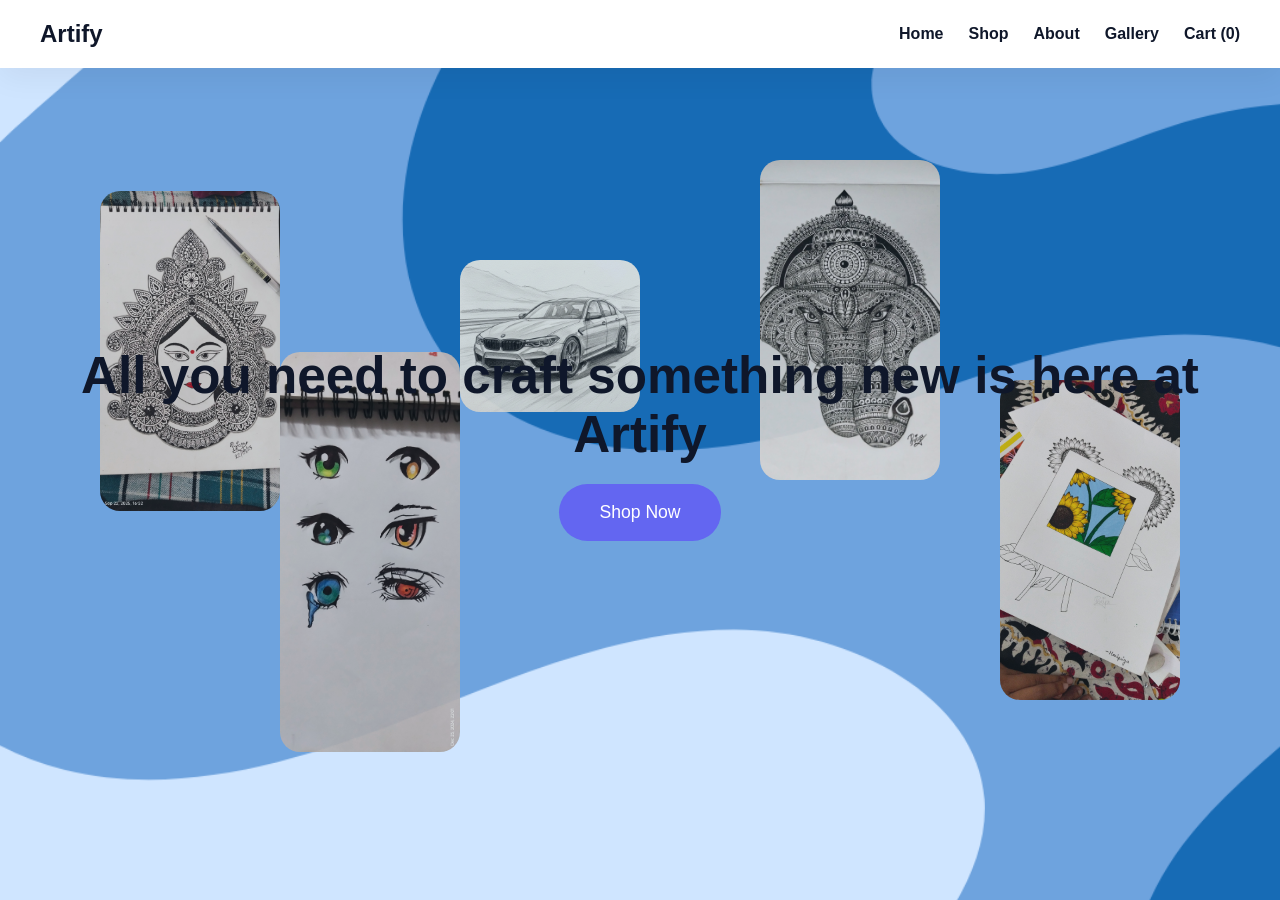
==== index.html @ 97816ebe "Update index.html" ====
<!DOCTYPE html>
<html lang="en">
<head>
  <meta charset="UTF-8" />
  <meta name="viewport" content="width=device-width, initial-scale=1.0" />
  <title>Artify – Online Art & Craft Store</title>
  <style>
    :root{
      --primary:#6366f1;
      --secondary:#22c55e;
      --dark:#0f172a;
      --light:#f8fafc;
    }
    /* <!-- make by hp --> */
    *{box-sizing:border-box;margin:0;padding:0;font-family:Arial,Helvetica,sans-serif}
   body{
  color: var(--dark);
  background-image: url("img/Blue\ Abstract\ Wave\ Phone\ Wallpaper.png");
  background-size: cover;
  background-position: center;
  background-repeat: no-repeat;
  background-attachment: fixed;
}


    @keyframes bgMove{0%{background-position:0% 50%}50%{background-position:100% 50%}100%{background-position:0% 50%}}

    header{display:flex;justify-content:space-between;align-items:center;padding:20px 40px;background:white;position:sticky;top:0;z-index:10;box-shadow:0 10px 30px rgba(0,0,0,.05)}
    nav{display:flex;gap:25px}
    nav a{font-weight:bold;cursor:pointer;text-decoration:none;color:var(--dark)}
    .menu-btn{display:none;font-size:1.8rem;cursor:pointer}

    @media(max-width:768px){
      nav{position:absolute;top:80px;right:-100%;flex-direction:column;background:white;width:220px;padding:20px;transition:.4s}
      nav.active{right:20px}
      .menu-btn{display:block}
    }

    section{display:none;padding:60px 40px;animation:fade .6s}
    section.active{display:block}
    @keyframes fade{from{opacity:0;transform:translateY(20px)}to{opacity:1}}

    .hero{height:70vh;display:flex;flex-direction:column;justify-content:center;align-items:center;text-align:center;position:relative;overflow:hidden}
    .hero h1{font-size:3.2rem;margin-bottom:20px;z-index:2}
    .slide-text{animation:slideIn 1s ease}
    @keyframes slideIn{from{opacity:0;transform:translateX(-80px)}to{opacity:1}}

    .hero-images img{position:absolute;width:180px;border-radius:20px;opacity:.9}
    .float{animation:float 6s ease-in-out infinite}
    .img1{top:10%;left:5%}
    .img4{top:5%;right:25%;animation-delay:1s}
    .img2{top:40%;right:5%;animation-delay:1s}
    .img3{bottom:1%;left:20%;animation-delay:2s}
    .img5{bottom:55%;left:35%;animation-delay:2s}
    @keyframes float{0%,100%{transform:translateY(0)}50%{transform:translateY(-30px)}}

    .btn{padding:18px 40px;font-size:1.1rem;border:none;border-radius:50px;background:var(--primary);color:white;cursor:pointer;transition:.3s;z-index:2}
    .btn:hover{transform:scale(1.1);background:var(--secondary)}

    .category-bar{display:flex;gap:15px;flex-wrap:wrap;margin-bottom:30px}
    .category-btn{padding:10px 20px;border-radius:30px;border:2px solid var(--primary);background:white;cursor:pointer;font-weight:bold}
    .category-btn.active,.category-btn:hover{background:var(--primary);color:white}

    .grid{display:grid;grid-template-columns:repeat(auto-fit,minmax(230px,1fr));gap:30px;justify-content:start}
    
    /* Prevent single searched item from stretching */
    .card{max-width:260px}
    .card{background:white;border-radius:20px;padding:20px;box-shadow:0 10px 30px rgba(0,0,0,.1);cursor:pointer}
    .card img{width:100%;border-radius:15px}

    /* Gallery floating animation */
    .gallery-grid .card{animation:galleryFloat 6s ease-in-out infinite}
    .gallery-grid .card:nth-child(2){animation-delay:1s}
    .gallery-grid .card:nth-child(3){animation-delay:2s}
    .gallery-grid .card:nth-child(4){animation-delay:3s}

    @keyframes galleryFloat{0%,100%{transform:translateY(0)}50%{transform:translateY(-25px)}}

    .modal{position:fixed;inset:0;background:rgba(0,0,0,.6);display:none;justify-content:center;align-items:center}
    .modal-content{background:white;padding:40px;border-radius:25px;width:90%;max-width:500px;text-align:center}
    .success-icon{font-size:4rem;color:var(--secondary);margin-bottom:20px}
    .cart-item{display:flex;justify-content:space-between;margin:10px 0}

    /* About section layout */
    .about-wrap{display:grid;grid-template-columns:1fr 1fr;gap:40px;align-items:center}
    .about-text p{max-width:800px;font-size:1.1rem;line-height:1.7}

    .about-images{position:relative;height:350px}
    .about-images img{width:220px;border-radius:20px;position:absolute;box-shadow:0 15px 40px rgba(0,0,0,.15)}

    .about-float{animation:aboutFloat 6s ease-in-out infinite}

    /* Cart visuals */
    .cart-wrap{display:grid;grid-template-columns:1fr 1fr;gap:40px;align-items:center}
    .cart-visual{position:relative;height:600px}
    .cart-visual img{width:550px;border-radius:20px;position:absolute;box-shadow:0 15px 40px rgba(0,0,0,.15)}
    .cart-float{animation:cartFloat 5s ease-in-out infinite}
    .c1{left:0;top:40px}
    .c2{right:0;top:140px;animation-delay:1.2s}

    @keyframes cartFloat{0%,100%{transform:translateY(0)}50%{transform:translateY(-30px)}}
    .a1{left:0;top:40px}
    .a2{right:0;top:120px;animation-delay:1.5s}

    @keyframes aboutFloat{0%,100%{transform:translateY(0)}50%{transform:translateY(-35px)}}

    @media(max-width:900px){
      .about-wrap{grid-template-columns:1fr}
      .about-images{height:260px}
      .about-images img{position:relative;margin:10px}

      .cart-wrap{grid-template-columns:1fr}
      .cart-visual{height:220px}
    }
      .about-images{height:260px}
      .about-images img{position:relative;margin:10px}
    
  </style>
</head>
<body>
<header>
  <h2>Artify</h2>
  <div class="menu-btn" onclick="toggleMenu()">☰</div>
  <nav id="navMenu">
    <a onclick="showPage('home')">Home</a>
    <a onclick="showPage('shop')">Shop</a>
    <a onclick="showPage('about')">About</a>
    <a onclick="showPage('gallery')">Gallery</a>
    <a onclick="showPage('cart')">Cart (<span id="cartCount">0</span>)</a>
  </nav>
</header>

<section id="home" class="active">
  <div class="hero">
    <h1 id="heroText" class="slide-text"></h1>
    <button class="btn" onclick="showPage('shop')">Shop Now</button>

    <div class="hero-images">
      <img src="Gallery/art2.jpg" class="float img1" />
      <img src="Gallery/art4.jpeg" class="float img2" />
      <img src="Gallery/art1.jpg" class="float img3" />
      <img src="Gallery/art5.jpg" class="float img4" /> 
      <img src="Gallery/art3.jpg" class="float img5" />
    </div>
  </div>
</section>

<section id="shop">
  <h1>Art & Craft Categories</h1><br>
  <input id="searchInput" placeholder="Search art & craft items..." style="width:100%;max-width:400px;padding:12px;border-radius:30px;border:2px solid var(--primary);margin-bottom:20px" oninput="searchProducts()" />
  <div class="category-bar" id="categoryBar"></div>
  <div class="grid" id="productGrid"></div>
</section>

<section id="about">
  <h1>About Artify</h1>
  <div class="about-wrap">
    <div class="about-images">
      <img src="Gallery/art4.jpeg" class="about-float a1" />
      <img src="Gallery/art2.jpg" class="about-float a2" />
    </div>
    <div class="about-text">
  <p>
    <strong>Artify Store</strong> is an online shopping website for art and craft items. It is made for artists, students, and people who enjoy creative work. The website brings many art and craft products together in one place so users can easily find and buy what they need.
    <br><br>
    The main aim of Artify Store is to support creativity by providing good quality products at affordable prices. The website is simple to use, allowing customers to browse items, add them to the cart, and complete the checkout process easily.
    <br><br>
    Artify Store focuses on quality and customer satisfaction. All products are selected carefully to ensure they are useful, durable, and worth the price. The store is helpful for beginners, hobbyists, as well as professional artists.
    <br><br>
    By using technology, Artify Store makes buying art and craft materials easy and convenient. The website also works as a learning project that shows how an online shopping system can be created and used effectively.
  </p>
</div>

</section>

<section id="gallery">
  <h1>Art Gallery</h1>
  <p style="max-width:800px;font-size:1.1rem;line-height:1.7;margin-bottom:30px">
    This gallery is a space to showcase beautiful art and craft works created by me and other talented artists.
    If you would like your artwork to be featured here, please send your artwork image along with your name.
    I would love to showcase your creativity at <strong>Artify</strong>.
  </p>

  <div class="grid gallery-grid" style="margin-bottom:40px">
    <div class="card"><img src="Gallery/art1.jpg"><h3>By : Haripriya Krishanu </h3></div>
    <div class="card"><img src="Gallery/art2.jpg"><h3>By : Haripriya Krishanu </h3></div>
    <div class="card"><img src="Gallery/art3.jpg"><h3>By : Haripriya Krishanu </h3></div>
    <div class="card"><img src="Gallery/art4.jpeg"><h3>By : Haripriya Krishanu </h3></div>
    <div class="card"><img src="Gallery/art5.jpg"><h3>By : Haripriya Krishanu </h3></div>
     <div class="card"><img src="Gallery/gallery1.jpeg"><h3>By : Haripriya Krishanu </h3></div>
    <div class="card"><img src="Gallery/gallery2.jpeg"><h3>By : Haripriya Krishanu </h3></div>
    <div class="card"><img src="Gallery/gallery3.jpeg"><h3>By : Haripriya Krishanu </h3></div>
    <div class="card"><img src="Gallery/gallery4.jpeg"><h3>By : Haripriya Krishanu </h3></div>
    <div class="card"><img src="Gallery/gallery5.jpeg"><h3>By : Haripriya Krishanu </h3></div>
    <div class="card"><img src="Gallery/gallery6.jpeg"><h3>By : Haripriya Krishanu </h3></div>
  
    
  </div>

  <h2>Submit Your Artwork</h2><br>
  <form onsubmit="sendArt(event)" style="max-width:500px">
    <input id="artistName" placeholder="Your Name" style="width:100%;padding:12px;margin-bottom:10px" />
    <input id="artistEmail" placeholder="Your Email" style="width:100%;padding:12px;margin-bottom:10px" />
    <input id="artistArt" placeholder="Artwork Image Link (Google Drive / URL)" style="width:100%;padding:12px;margin-bottom:20px" />
    <button class="btn" type="submit">Send Artwork</button>
  </form>
</section>

<section id="cart">
  <h1>Your Cart</h1>
  <div class="cart-wrap">
    <div class="cart-visual">
      <!-- <img src="img/cart1.jpg" class="cart-float c1" /> -->
      <img src="img/cart2 (2).png" class="cart-float c2" />
      
    </div>
    <div class="cart-content">
      <div id="cartItems"></div><br>
      <button class="btn" onclick="openCheckout()">Buy Now</button>
    </div>
  </div>
</section>

<div class="modal" id="productModal">
  <div class="modal-content">
    <img id="modalImg" />
    <h2 id="modalTitle"></h2>
    <p id="modalPrice"></p><br>
    <button class="btn" onclick="addToCart()">Add To Cart</button>
    <button class="btn" onclick="closeProductModal()">Close</button>
  </div>
</div>

<div class="modal" id="checkoutModal">
  <div class="modal-content">
    <h2>Checkout</h2><br>
    <input id="custName" placeholder="Your Name" style="width:100%;padding:12px;margin-bottom:10px" />
    <input id="custEmail" placeholder="Your Email" style="width:100%;padding:12px;margin-bottom:20px" />
    <button class="btn" onclick="confirmOrder()">Confirm Order</button>
  </div>
</div>

<div class="modal" id="successModal">
  <div class="modal-content">
    <img src="https://images.unsplash.com/photo-1607082349566-1870e6c4d3c5" style="width:180px;margin-bottom:15px;border-radius:20px" />
    <div class="success-icon">✔</div>
    <h2>Thank you for shopping with us!</h2>
    <p>Your order has been received. We will contact you soon.</p><br>
    <button class="btn" onclick="closeSuccess()">Back to Home</button>
  </div>
</div>

<script>
  const heroTexts=["All you need to craft something new is here at Artify","Create. Imagine. Craft. With Artify","Inspiration starts here at Artify"];let heroIndex=0;const heroEl=document.getElementById('heroText');function rotateHero(){heroEl.classList.remove('slide-text');void heroEl.offsetWidth;heroEl.innerText=heroTexts[heroIndex];heroEl.classList.add('slide-text');heroIndex=(heroIndex+1)%heroTexts.length;}setInterval(rotateHero,4000);rotateHero();
const products = [
  {id:1,  name:'Acrylic Paint Set', price:499, cat:'Painting', img:'img/Acrylic Paint Set.jpg'},
  {id:2,  name:'Calligraphy Pens',  price:799, cat:'Calligraphy', img:'img/Calligraphy Pens.webp'},
  {id:3,  name:'Canvas Board',      price:350, cat:'Painting', img:'img/Canvas Board.jpg'},
  {id:4,  name:'Charcoal Set',      price:550, cat:'Drawing', img:'img/Charcoal Set.jpg'},
  {id:5,  name:'Craft Paper Pack',  price:111, cat:'Craft', img:'img/Craft Paper Pack.jpg'},
  {id:6,  name:'DIY Craft Kit',     price:799, cat:'Craft', img:'img/DIY Craft Kit.jpg'},
  {id:7,  name:'Drawing Pad',       price:99,  cat:'Drawing', img:'img/Drawing Pad.jpg'},
  {id:8,  name:'Eraser Kit',        price:250,  cat:'Drawing', img:'img/Eraser Kit.webp'},
  {id:9,  name:'Foam Stickers',     price:70,  cat:'Craft', img:'img/Foam Stickers.jpg'},
  {id:10, name:'Glue Gun',          price:350, cat:'Craft', img:'img/Glue Gun.webp'},
  {id:11, name:'Ink Bottles',       price:250, cat:'Calligraphy', img:'img/Ink Bottles.jpg'},
  {id:12, name:'Scrap Paper',        price:120,  cat:'Calligraphy', img:'img/scrapaper.jpg'},
  {id:13, name:'Crayons Set',     price:300, cat:'Painting', img:'img/crayon.webp'},
  {id:14, name:'Practice Sheets',   price:99,  cat:'Calligraphy', img:'img/Practice Sheets.webp'},
  {id:15, name:'Sketch Pencils',    price:499, cat:'Drawing', img:'img/Sketch Pencils.jpg'},
  {id:16, name:'Watercolor Tubes',  price:899, cat:'Painting', img:'img/watercolors.jpg'}
];



  let cart=[],selected=null;
  const grid=document.getElementById('productGrid');
  const categoryBar=document.getElementById('categoryBar');

  const categories=['All',...new Set(products.map(p=>p.cat))];
  categories.forEach(c=>{
    const btn=document.createElement('button');
    btn.className='category-btn';btn.innerText=c;
    btn.onclick=()=>filterCategory(c,btn);
    categoryBar.appendChild(btn);
  });
  categoryBar.firstChild.classList.add('active');

  function filterCategory(cat,btn){
    document.querySelectorAll('.category-btn').forEach(b=>b.classList.remove('active'));
    btn.classList.add('active');
    document.getElementById('searchInput').value='';
    renderProducts(products.filter(p=>cat==='All'||p.cat===cat));
  }

  function renderProducts(list){
    grid.innerHTML='';
    if(list.length===0){
      grid.innerHTML="<p>No items found.</p>";
      return;
    }
    list.forEach(p=>{
      const c=document.createElement('div');c.className='card';
      c.innerHTML=`<img src="${p.img}"><h3>${p.name}</h3><p>₹ ${p.price} 10%OFF</p>`;
      c.onclick=()=>openProductModal(p);
      grid.appendChild(c);
    });
  }
  renderProducts(products);

  function searchProducts(){
    const q=document.getElementById('searchInput').value.toLowerCase().trim();
    const activeCat=document.querySelector('.category-btn.active')?.innerText;
    let filtered=products;

    if(activeCat && activeCat!=='All'){
      filtered=filtered.filter(p=>p.cat===activeCat);
    }
    if(q!==''){
      filtered=filtered.filter(p=>p.name.toLowerCase().includes(q));
    }
    renderProducts(filtered);
  }

  function showPage(id){document.querySelectorAll('section').forEach(s=>s.classList.remove('active'));document.getElementById(id).classList.add('active');renderCart();closeMenu();}
  function toggleMenu(){navMenu.classList.toggle('active')}function closeMenu(){navMenu.classList.remove('active')}
  function openProductModal(p){selected=p;productModal.style.display='flex';modalImg.src=p.img;modalTitle.innerText=p.name;modalPrice.innerText='₹'+p.price}
  function closeProductModal(){productModal.style.display='none'}
  function addToCart(){cart.push(selected);cartCount.innerText=cart.length;closeProductModal()}
  function renderCart(){cartItems.innerHTML='';let total=0;cart.forEach(i=>{total+=i.price;cartItems.innerHTML+=`<div class='cart-item'><span>${i.name}</span><span>₹${i.price}</span></div>`});if(cart.length>0){cartItems.innerHTML+=`<hr><strong>Total: ₹${total}</strong>`}}
  function openCheckout(){if(cart.length===0){alert('Cart is empty');return}checkoutModal.style.display='flex'}
  function confirmOrder(){if(!custName.value||!custEmail.value){alert('Please fill details');return}checkoutModal.style.display='none';successModal.style.display='flex';cart=[];cartCount.innerText=0;renderCart()}
  function sendArt(e){
    e.preventDefault();
    if(!artistName.value||!artistEmail.value||!artistArt.value){alert('Please fill all details');return}
    const subject=`Artwork Submission - ${artistName.value}`;
    const body=`Name: ${artistName.value}%0AEmail: ${artistEmail.value}%0AArtwork Link: ${artistArt.value}`;
    window.location.href=`mailto:dmgxxj@gmail.com?subject=${subject}&body=${body}`;
    alert('Thank you! Your artwork details have been sent.');
    artistName.value='';artistEmail.value='';artistArt.value='';
  }

  function closeSuccess(){successModal.style.display='none';showPage('home')}
</script>
</body>
</html>
<!-- crazygirl & deadmangaming -->
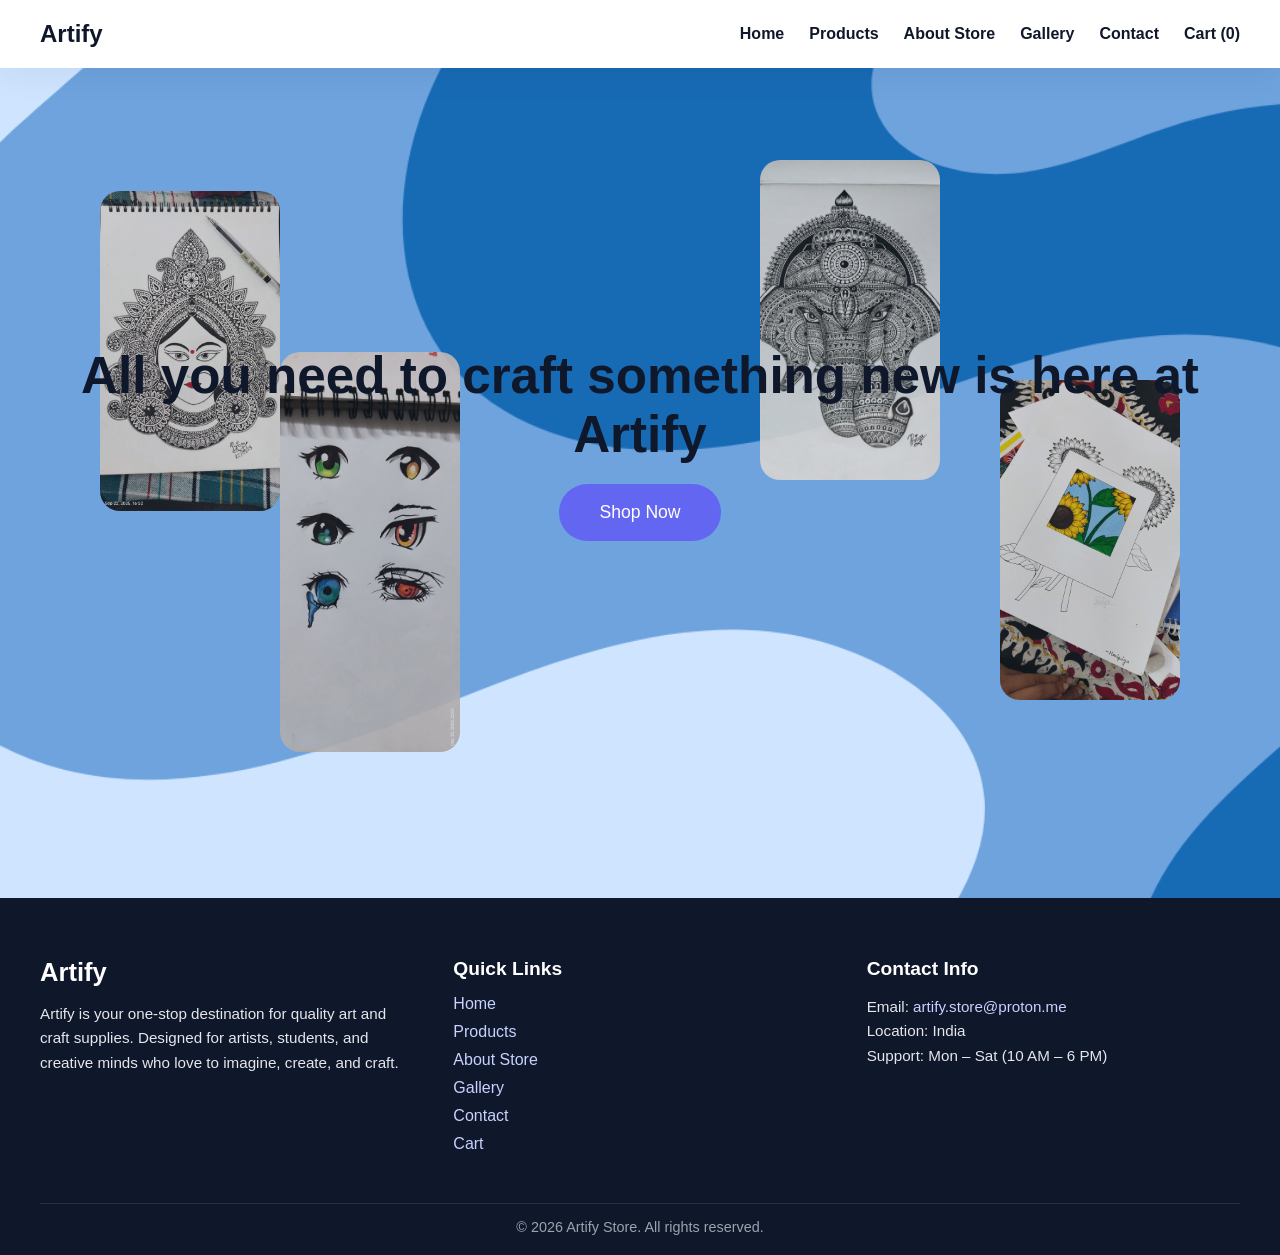
==== commit c4054c69: "Update index.html" ====
--- a/index.html
+++ b/index.html
@@ -3,7 +3,7 @@
 <head>
   <meta charset="UTF-8" />
   <meta name="viewport" content="width=device-width, initial-scale=1.0" />
-  <title>Artify – Online Art & Craft Store</title>
+  <title>Artify</title>
   <style>
     :root{
       --primary:#6366f1;
@@ -114,7 +114,173 @@
     }
       .about-images{height:260px}
       .about-images img{position:relative;margin:10px}
-    
+      
+    .cart-item{
+  display:flex;
+  justify-content:space-between;
+  align-items:center;
+  margin:12px 0;
+}
+
+.cart-left{
+  display:flex;
+  align-items:center;
+  gap:12px;
+}
+
+.cart-img{
+  width:45px;
+  height:45px;
+  object-fit:cover;
+  border-radius:8px;
+  box-shadow:0 5px 15px rgba(0,0,0,.15);
+}
+.footer{
+  background: var(--dark);
+  color: #e5e7eb;
+  padding: 60px 40px 20px;
+  margin-top: 80px;
+}
+
+.footer-container{
+  display: grid;
+  grid-template-columns: repeat(auto-fit, minmax(220px, 1fr));
+  gap: 40px;
+  max-width: 1200px;
+  margin: auto;
+}
+
+.footer h3{
+  font-size: 1.6rem;
+  margin-bottom: 15px;
+  color: #fff;
+}
+
+.footer h4{
+  font-size: 1.2rem;
+  margin-bottom: 15px;
+  color: #fff;
+}
+
+.footer p{
+  font-size: 0.95rem;
+  line-height: 1.6;
+}
+
+.footer ul{
+  list-style: none;
+}
+
+.footer ul li{
+  margin-bottom: 10px;
+}
+
+.footer ul li a{
+  color: #c7d2fe;
+  text-decoration: none;
+  cursor: pointer;
+  transition: .3s;
+}
+
+.footer ul li a:hover{
+  color: var(--secondary);
+}
+
+.footer a{
+  color: #c7d2fe;
+  text-decoration: none;
+}
+
+.footer a:hover{
+  color: var(--secondary);
+}
+
+.footer-bottom{
+  border-top: 1px solid rgba(255,255,255,.1);
+  margin-top: 40px;
+  padding-top: 15px;
+  text-align: center;
+  font-size: 0.9rem;
+  color: #9ca3af;
+}
+
+/* FULL SCREEN SLIDER */
+.full-slider{
+  position: relative;
+  width: 100%;
+  height: 100vh;
+  overflow: hidden;
+}
+
+.full-slide{
+  position: absolute;
+  inset: 0;
+  opacity: 0;
+  transition: opacity 1.2s ease-in-out;
+}
+
+.full-slide.active{
+  opacity: 1;
+  z-index: 1;
+}
+
+.full-slide img{
+  width: 100%;
+  height: 100%;
+  object-fit: cover;
+}
+
+/* Dark overlay */
+.full-slide::after{
+  content:'';
+  position:absolute;
+  inset:0;
+  background:rgba(15,23,42,.55);
+}
+
+/* Text content */
+.full-slide-text{
+  position: absolute;
+  inset: 0;
+  z-index: 2;
+  display: flex;
+  flex-direction: column;
+  justify-content: center;
+  align-items: center;
+  text-align: center;
+  color: white;
+  padding: 20px;
+}
+
+.full-slide-text h1{
+  font-size: 3.5rem;
+  margin-bottom: 15px;
+  animation: slideUp 1s ease;
+}
+
+.full-slide-text p{
+  font-size: 1.3rem;
+  opacity: .95;
+}
+
+/* Animation */
+@keyframes slideUp{
+  from{transform:translateY(40px);opacity:0}
+  to{transform:translateY(0);opacity:1}
+}
+
+/* Mobile */
+@media(max-width:768px){
+  .full-slide-text h1{
+    font-size: 2.2rem;
+  }
+  .full-slider{
+    height: 90vh;
+  }
+}
+
+
+
   </style>
 </head>
 <body>
@@ -123,9 +289,12 @@
   <div class="menu-btn" onclick="toggleMenu()">☰</div>
   <nav id="navMenu">
     <a onclick="showPage('home')">Home</a>
-    <a onclick="showPage('shop')">Shop</a>
-    <a onclick="showPage('about')">About</a>
+    <a onclick="showPage('shop')">Products</a>
+    <a onclick="showPage('about')">About Store</a>
     <a onclick="showPage('gallery')">Gallery</a>
+    <a href="contact.html">Contact</a>
+
+    <!-- <a onclick="showPage('gallery')">Gallery</a> -->
     <a onclick="showPage('cart')">Cart (<span id="cartCount">0</span>)</a>
   </nav>
 </header>
@@ -139,8 +308,8 @@
       <img src="Gallery/art2.jpg" class="float img1" />
       <img src="Gallery/art4.jpeg" class="float img2" />
       <img src="Gallery/art1.jpg" class="float img3" />
-      <img src="Gallery/art5.jpg" class="float img4" /> 
-      <img src="Gallery/art3.jpg" class="float img5" />
+      <img src="Gallery/art5.jpg" class="float img4" />
+      <!-- <img src="Gallery/art3.jpg" class="float img5" /> -->
     </div>
   </div>
 </section>
@@ -160,17 +329,19 @@
       <img src="Gallery/art2.jpg" class="about-float a2" />
     </div>
     <div class="about-text">
-  <p>
-    <strong>Artify Store</strong> is an online shopping website for art and craft items. It is made for artists, students, and people who enjoy creative work. The website brings many art and craft products together in one place so users can easily find and buy what they need.
-    <br><br>
-    The main aim of Artify Store is to support creativity by providing good quality products at affordable prices. The website is simple to use, allowing customers to browse items, add them to the cart, and complete the checkout process easily.
-    <br><br>
-    Artify Store focuses on quality and customer satisfaction. All products are selected carefully to ensure they are useful, durable, and worth the price. The store is helpful for beginners, hobbyists, as well as professional artists.
-    <br><br>
-    By using technology, Artify Store makes buying art and craft materials easy and convenient. The website also works as a learning project that shows how an online shopping system can be created and used effectively.
-  </p>
-</div>
-
+      <p>
+        Hi, I am <strong>Haripriya</strong>, an artist and a creative soul who loves to create new art and craft. 
+        Over the years, while working on different art and craft projects, I realized that finding the <strong>right art materials at the right time</strong> is often very difficult.
+        <br><br>
+        I felt that I was not alone in facing this problem — many artists, students, and craft lovers struggle with the same issue. That’s when the idea of <strong>Artify</strong> was born.
+        Artify is a small e-commerce platform created with the vision of bringing <strong>all art and craft essentials into one place</strong>.
+        <br><br>
+        My background is in <strong>BCA (Information Technology)</strong>, and along with my technical skills, I have always had a deep love for art and craft.
+        <br><br>
+        Thank you for visiting Artify and being a part of this creative journey. 💖
+      </p>
+    </div>
+  </div>
 </section>
 
 <section id="gallery">
@@ -187,13 +358,10 @@
     <div class="card"><img src="Gallery/art3.jpg"><h3>By : Haripriya Krishanu </h3></div>
     <div class="card"><img src="Gallery/art4.jpeg"><h3>By : Haripriya Krishanu </h3></div>
     <div class="card"><img src="Gallery/art5.jpg"><h3>By : Haripriya Krishanu </h3></div>
-     <div class="card"><img src="Gallery/gallery1.jpeg"><h3>By : Haripriya Krishanu </h3></div>
-    <div class="card"><img src="Gallery/gallery2.jpeg"><h3>By : Haripriya Krishanu </h3></div>
-    <div class="card"><img src="Gallery/gallery3.jpeg"><h3>By : Haripriya Krishanu </h3></div>
-    <div class="card"><img src="Gallery/gallery4.jpeg"><h3>By : Haripriya Krishanu </h3></div>
-    <div class="card"><img src="Gallery/gallery5.jpeg"><h3>By : Haripriya Krishanu </h3></div>
-    <div class="card"><img src="Gallery/gallery6.jpeg"><h3>By : Haripriya Krishanu </h3></div>
-  
+    <div class="card"><img src="Gallery/art2.jpg"><h3>By : Haripriya Krishanu </h3></div>
+    <div class="card"><img src="Gallery/art3.jpg"><h3>By : Haripriya Krishanu </h3></div>
+    <div class="card"><img src="Gallery/art4.jpeg"><h3>By : Haripriya Krishanu </h3></div>
+    <div class="card"><img src="Gallery/art5.jpg"><h3>By : Haripriya Krishanu </h3></div>
     
   </div>
 
@@ -211,7 +379,7 @@
   <div class="cart-wrap">
     <div class="cart-visual">
       <!-- <img src="img/cart1.jpg" class="cart-float c1" /> -->
-      <img src="img/cart2 (2).png" class="cart-float c2" />
+      <img src="img/cart2.webp" class="cart-float c2" />
       
     </div>
     <div class="cart-content">
@@ -327,8 +495,30 @@
   function openProductModal(p){selected=p;productModal.style.display='flex';modalImg.src=p.img;modalTitle.innerText=p.name;modalPrice.innerText='₹'+p.price}
   function closeProductModal(){productModal.style.display='none'}
   function addToCart(){cart.push(selected);cartCount.innerText=cart.length;closeProductModal()}
-  function renderCart(){cartItems.innerHTML='';let total=0;cart.forEach(i=>{total+=i.price;cartItems.innerHTML+=`<div class='cart-item'><span>${i.name}</span><span>₹${i.price}</span></div>`});if(cart.length>0){cartItems.innerHTML+=`<hr><strong>Total: ₹${total}</strong>`}}
-  function openCheckout(){if(cart.length===0){alert('Cart is empty');return}checkoutModal.style.display='flex'}
+  function renderCart(){
+  cartItems.innerHTML = '';
+  let total = 0;
+
+  cart.forEach(i => {
+    total += i.price;
+    cartItems.innerHTML += `
+      <div class="cart-item">
+        <div class="cart-left">
+          <img src="${i.img}" class="cart-img">
+          <span>${i.name}</span>
+        </div>
+        <span>₹${i.price}</span>
+      </div>
+    `;
+  });
+
+  if(cart.length > 0){
+    cartItems.innerHTML += `
+      <hr>
+      <strong>Total: ₹${total}</strong>
+    `;
+  }
+}function openCheckout(){if(cart.length===0){alert('Cart is empty');return}checkoutModal.style.display='flex'}
   function confirmOrder(){if(!custName.value||!custEmail.value){alert('Please fill details');return}checkoutModal.style.display='none';successModal.style.display='flex';cart=[];cartCount.innerText=0;renderCart()}
   function sendArt(e){
     e.preventDefault();
@@ -340,8 +530,80 @@
     artistName.value='';artistEmail.value='';artistArt.value='';
   }
 
-  function closeSuccess(){successModal.style.display='none';showPage('home')}
+ 
 </script>
+<section class="full-slider">
+
+  <div class="full-slide active">
+    <img src="Gallery/art1.jpg">
+    <div class="full-slide-text">
+      <h1>Unleash Your Creativity</h1>
+      <p>Premium art & craft supplies at Artify</p>
+    </div>
+  </div>
+
+  <div class="full-slide">
+    <img src="Gallery/art2.jpg">
+    <div class="full-slide-text">
+      <h1>Create Without Limits</h1>
+      <p>Everything artists need in one place</p>
+    </div>
+  </div>
+
+  <div class="full-slide">
+    <img src="Gallery/art4.jpeg">
+    <div class="full-slide-text">
+      <h1>Craft Your Imagination</h1>
+      <p>Inspiration starts here at Artify</p>
+    </div>
+  </div>
+
+</section>
+
+
+<footer class="footer">
+  <div class="footer-container">
+
+    <!-- Store Description -->
+    <div class="footer-col">
+      <h3>Artify</h3>
+      <p>
+        Artify is your one-stop destination for quality art and craft supplies.
+        Designed for artists, students, and creative minds who love to imagine,
+        create, and craft.
+      </p>
+    </div>
+
+    <!-- Quick Links -->
+    <div class="footer-col">
+      <h4>Quick Links</h4>
+      <ul>
+        <li><a onclick="showPage('home')">Home</a></li>
+        <li><a onclick="showPage('shop')">Products</a></li>
+        <li><a onclick="showPage('about')">About Store</a></li>
+        <li><a onclick="showPage('gallery')">Gallery</a></li>
+        <li><a href="contact.html">Contact</a></li>
+        <li><a onclick="showPage('cart')">Cart</a></li>
+      </ul>
+    </div>
+
+    <!-- Contact Info -->
+    <div class="footer-col">
+      <h4>Contact Info</h4>
+      <p>Email: <a href="mailto: artify.store@proton.me"> artify.store@proton.me</a></p>
+      <p>Location: India</p>
+      <p>Support: Mon – Sat (10 AM – 6 PM)</p>
+    </div>
+
+  </div>
+
+  <!-- Copyright -->
+  <div class="footer-bottom">
+    © 2026 Artify Store. All rights reserved.
+  </div>
+</footer>
+
 </body>
+
 </html>
 <!-- crazygirl & deadmangaming -->
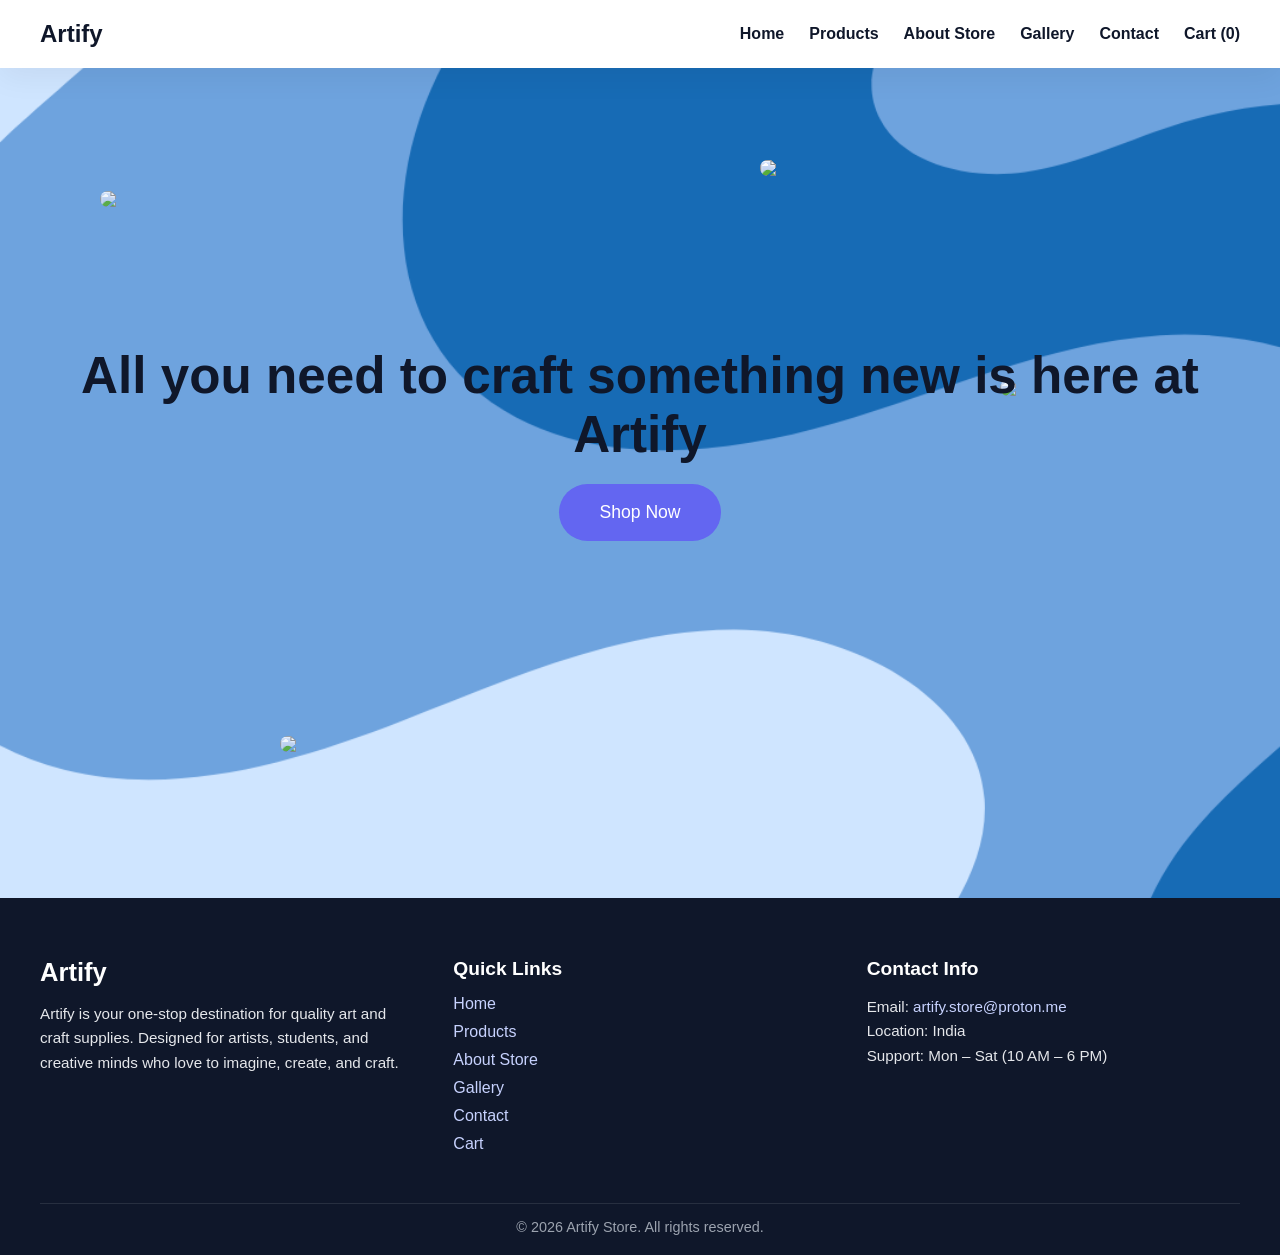
==== commit ae02b90e: "Update index.html" ====
--- a/index.html
+++ b/index.html
@@ -203,82 +203,123 @@
   font-size: 0.9rem;
   color: #9ca3af;
 }
-
-/* FULL SCREEN SLIDER */
-.full-slider{
-  position: relative;
+/* Cart Action Buttons */
+.cart-actions{
+  display: flex;
+  align-items: center;
+  gap: 10px;
+}
+
+/* Quantity buttons */
+.qty-btn{
+  width: 32px;
+  height: 32px;
+  border-radius: 50%;
+  border: none;
+  background: var(--primary);
+  color: #fff;
+  font-size: 1.1rem;
+  font-weight: bold;
+  cursor: pointer;
+  transition: 0.25s ease;
+  box-shadow: 0 6px 15px rgba(99,102,241,.35);
+}
+
+.qty-btn:hover{
+  background: var(--secondary);
+  transform: scale(1.15);
+}
+
+/* Quantity number */
+.qty-value{
+  min-width: 24px;
+  text-align: center;
+  font-weight: bold;
+  font-size: 1rem;
+}
+
+/* Remove button */
+.remove-btn{
+  width: 34px;
+  height: 34px;
+  border-radius: 50%;
+  border: none;
+  background: #ef4444;
+  color: white;
+  cursor: pointer;
+  font-size: 1rem;
+  transition: 0.25s ease;
+  box-shadow: 0 6px 15px rgba(239,68,68,.35);
+}
+
+.remove-btn:hover{
+  background: #dc2626;
+  transform: rotate(10deg) scale(1.15);
+}
+
+/* Mobile friendly */
+@media(max-width:600px){
+  .qty-btn,.remove-btn{
+    width: 36px;
+    height: 36px;
+  }
+}
+
+.invoice{
+  max-width: 700px;
+  text-align: left;
+}
+
+.invoice-header{
+  display: flex;
+  justify-content: space-between;
+  margin: 20px 0;
+  font-size: 0.95rem;
+}
+
+.invoice-table{
   width: 100%;
-  height: 100vh;
-  overflow: hidden;
-}
-
-.full-slide{
-  position: absolute;
-  inset: 0;
-  opacity: 0;
-  transition: opacity 1.2s ease-in-out;
-}
-
-.full-slide.active{
-  opacity: 1;
-  z-index: 1;
-}
-
-.full-slide img{
-  width: 100%;
-  height: 100%;
-  object-fit: cover;
-}
-
-/* Dark overlay */
-.full-slide::after{
-  content:'';
-  position:absolute;
-  inset:0;
-  background:rgba(15,23,42,.55);
-}
-
-/* Text content */
-.full-slide-text{
-  position: absolute;
-  inset: 0;
-  z-index: 2;
+  border-collapse: collapse;
+  margin-top: 20px;
+}
+
+.invoice-table th,
+.invoice-table td{
+  border-bottom: 1px solid #e5e7eb;
+  padding: 10px;
+  text-align: center;
+}
+
+.invoice-table th{
+  background: #f1f5f9;
+}
+
+.invoice-total{
+  text-align: right;
+  font-size: 1.2rem;
+  margin-top: 20px;
+}
+
+.invoice-actions{
   display: flex;
-  flex-direction: column;
   justify-content: center;
-  align-items: center;
-  text-align: center;
-  color: white;
-  padding: 20px;
-}
-
-.full-slide-text h1{
-  font-size: 3.5rem;
-  margin-bottom: 15px;
-  animation: slideUp 1s ease;
-}
-
-.full-slide-text p{
-  font-size: 1.3rem;
-  opacity: .95;
-}
-
-/* Animation */
-@keyframes slideUp{
-  from{transform:translateY(40px);opacity:0}
-  to{transform:translateY(0);opacity:1}
-}
-
-/* Mobile */
-@media(max-width:768px){
-  .full-slide-text h1{
-    font-size: 2.2rem;
-  }
-  .full-slider{
-    height: 90vh;
-  }
-}
-
+  gap: 20px;
+  margin-top: 30px;
+}
+
+/* Print only invoice */
+@media print{
+  body *{
+    visibility: hidden;
+  }
+  .invoice, .invoice *{
+    visibility: visible;
+  }
+  .invoice{
+    position: absolute;
+    inset: 0;
+  }
+}
 
 
   </style>
@@ -305,10 +346,11 @@
     <button class="btn" onclick="showPage('shop')">Shop Now</button>
 
     <div class="hero-images">
-      <img src="Gallery/art2.jpg" class="float img1" />
-      <img src="Gallery/art4.jpeg" class="float img2" />
-      <img src="Gallery/art1.jpg" class="float img3" />
-      <img src="Gallery/art5.jpg" class="float img4" />
+      <img src="Gallery/home2.png" class="float img1" />
+      <img src="Gallery/home3.png" class="float img2" />
+      <img src="Gallery/home4.png" class="float img3" />
+      <img src="Gallery/home5.png" class="float img4" />
+      <img src="Gallery/home1.png" class="float img4" />
       <!-- <img src="Gallery/art3.jpg" class="float img5" /> -->
     </div>
   </div>
@@ -417,6 +459,47 @@
     <button class="btn" onclick="closeSuccess()">Back to Home</button>
   </div>
 </div>
+<div class="modal" id="invoiceModal">
+  <div class="modal-content invoice">
+    <h2>Artify Invoice</h2>
+
+    <div class="invoice-header">
+      <div>
+        <strong>Customer:</strong>
+        <p id="invName"></p>
+        <p id="invEmail"></p>
+      </div>
+      <div>
+        <strong>Date:</strong>
+        <p id="invDate"></p>
+        <strong>Invoice #</strong>
+        <p id="invNumber"></p>
+      </div>
+    </div>
+
+    <table class="invoice-table">
+      <thead>
+        <tr>
+          <th>Item</th>
+          <th>Qty</th>
+          <th>Price</th>
+          <th>Total</th>
+        </tr>
+      </thead>
+      <tbody id="invoiceItems"></tbody>
+    </table>
+
+    <div class="invoice-total">
+      <strong>Grand Total: ₹<span id="invoiceTotal"></span></strong>
+    </div>
+
+    <div class="invoice-actions">
+      <button class="btn" onclick="window.print()">Print Invoice</button>
+      <button class="btn" onclick="closeInvoice()">Close</button>
+    </div>
+  </div>
+</div>
+
 
 <script>
   const heroTexts=["All you need to craft something new is here at Artify","Create. Imagine. Craft. With Artify","Inspiration starts here at Artify"];let heroIndex=0;const heroEl=document.getElementById('heroText');function rotateHero(){heroEl.classList.remove('slide-text');void heroEl.offsetWidth;heroEl.innerText=heroTexts[heroIndex];heroEl.classList.add('slide-text');heroIndex=(heroIndex+1)%heroTexts.length;}setInterval(rotateHero,4000);rotateHero();
@@ -494,21 +577,45 @@
   function toggleMenu(){navMenu.classList.toggle('active')}function closeMenu(){navMenu.classList.remove('active')}
   function openProductModal(p){selected=p;productModal.style.display='flex';modalImg.src=p.img;modalTitle.innerText=p.name;modalPrice.innerText='₹'+p.price}
   function closeProductModal(){productModal.style.display='none'}
-  function addToCart(){cart.push(selected);cartCount.innerText=cart.length;closeProductModal()}
-  function renderCart(){
+  function addToCart(){
+  const existing = cart.find(i => i.id === selected.id);
+
+  if(existing){
+    existing.qty += 1;
+  } else {
+    cart.push({
+      ...selected,
+      qty: 1
+    });
+  }
+
+  cartCount.innerText = cart.reduce((sum, i) => sum + i.qty, 0);
+  closeProductModal();
+}
+function renderCart(){
   cartItems.innerHTML = '';
   let total = 0;
 
-  cart.forEach(i => {
-    total += i.price;
+  cart.forEach((i, index) => {
+    total += i.price * i.qty;
+
     cartItems.innerHTML += `
       <div class="cart-item">
         <div class="cart-left">
           <img src="${i.img}" class="cart-img">
-          <span>${i.name}</span>
+          <div>
+            <strong>${i.name}</strong><br>
+            <small>₹${i.price} each</small>
+          </div>
         </div>
-        <span>₹${i.price}</span>
-      </div>
+
+        <div class="cart-actions">
+  <button class="qty-btn" onclick="changeQty(${index}, -1)">−</button>
+  <span class="qty-value">${i.qty}</span>
+  <button class="qty-btn" onclick="changeQty(${index}, 1)">+</button>
+  <button class="remove-btn" onclick="removeItem(${index})">🗑</button>
+</div>
+
     `;
   });
 
@@ -518,8 +625,29 @@
       <strong>Total: ₹${total}</strong>
     `;
   }
-}function openCheckout(){if(cart.length===0){alert('Cart is empty');return}checkoutModal.style.display='flex'}
-  function confirmOrder(){if(!custName.value||!custEmail.value){alert('Please fill details');return}checkoutModal.style.display='none';successModal.style.display='flex';cart=[];cartCount.innerText=0;renderCart()}
+}
+function changeQty(index, change){
+  cart[index].qty += change;
+
+  if(cart[index].qty <= 0){
+    cart.splice(index, 1);
+  }
+
+  cartCount.innerText = cart.reduce((sum, i) => sum + i.qty, 0);
+  renderCart();
+}
+
+function removeItem(index){
+  cart.splice(index, 1);
+  cartCount.innerText = cart.reduce((sum, i) => sum + i.qty, 0);
+  renderCart();
+}
+
+function openCheckout(){if(cart.length===0){alert('Cart is empty');return}checkoutModal.style.display='flex'}
+  function confirmOrder(){if(!custName.value||!custEmail.value){alert('Please fill details');return}checkoutModal.style.display='none';successModal.style.display='flex';cart = [];
+cartCount.innerText = 0;
+renderCart();
+  }
   function sendArt(e){
     e.preventDefault();
     if(!artistName.value||!artistEmail.value||!artistArt.value){alert('Please fill all details');return}
@@ -530,36 +658,92 @@
     artistName.value='';artistEmail.value='';artistArt.value='';
   }
 
- 
+  function closeSuccess(){successModal.style.display='none';showPage('home')}
+  let slideIndex = 0;
+
+function autoSlideShow(){
+  const slides = document.querySelectorAll('.slide');
+  slides.forEach(slide => slide.style.display = 'none');
+
+  slideIndex++;
+  if(slideIndex > slides.length){
+    slideIndex = 1;
+  }
+
+  slides[slideIndex - 1].style.display = 'block';
+}
+
+autoSlideShow();
+setInterval(autoSlideShow, 4000); // change every 4 seconds
+
+function confirmOrder(){
+  if(!custName.value || !custEmail.value){
+    alert('Please fill details');
+    return;
+  }
+
+  checkoutModal.style.display = 'none';
+  generateInvoice();
+  invoiceModal.style.display = 'flex';
+}
+
+function generateInvoice(){
+  invName.innerText = custName.value;
+  invEmail.innerText = custEmail.value;
+  invDate.innerText = new Date().toLocaleDateString();
+  invNumber.innerText = 'ART' + Math.floor(Math.random()*100000);
+
+  invoiceItems.innerHTML = '';
+  let total = 0;
+
+  cart.forEach(i => {
+    const rowTotal = i.price * i.qty;
+    total += rowTotal;
+
+    invoiceItems.innerHTML += `
+      <tr>
+        <td>${i.name}</td>
+        <td>${i.qty}</td>
+        <td>₹${i.price}</td>
+        <td>₹${rowTotal}</td>
+      </tr>
+    `;
+  });
+
+  invoiceTotal.innerText = total;
+}
+
+function closeInvoice(){
+  invoiceModal.style.display = 'none';
+  successModal.style.display = 'flex';
+  cart = [];
+  cartCount.innerText = 0;
+  renderCart();
+}
+
+
 </script>
-<section class="full-slider">
-
-  <div class="full-slide active">
-    <img src="Gallery/art1.jpg">
-    <div class="full-slide-text">
-      <h1>Unleash Your Creativity</h1>
-      <p>Premium art & craft supplies at Artify</p>
-    </div>
-  </div>
-
-  <div class="full-slide">
-    <img src="Gallery/art2.jpg">
-    <div class="full-slide-text">
-      <h1>Create Without Limits</h1>
-      <p>Everything artists need in one place</p>
-    </div>
-  </div>
-
-  <div class="full-slide">
-    <img src="Gallery/art4.jpeg">
-    <div class="full-slide-text">
-      <h1>Craft Your Imagination</h1>
-      <p>Inspiration starts here at Artify</p>
-    </div>
-  </div>
-
+<section class="slideshow-section">
+  <div class="slideshow-container">
+
+    <div class="slide fade">
+      <img src="Gallery/art1.jpg" alt="Art Slide 1">
+      <div class="slide-text">Explore Creative Art Supplies</div>
+    </div>
+
+    <div class="slide fade">
+      <img src="Gallery/art2.jpg" alt="Art Slide 2">
+      <div class="slide-text">Craft Your Imagination</div>
+    </div>
+
+    <div class="slide fade">
+      <img src="Gallery/art4.jpeg" alt="Art Slide 3">
+      <div class="slide-text">Everything Artists Need</div>
+    </div>
+
+  </div>
+  
 </section>
-
 
 <footer class="footer">
   <div class="footer-container">
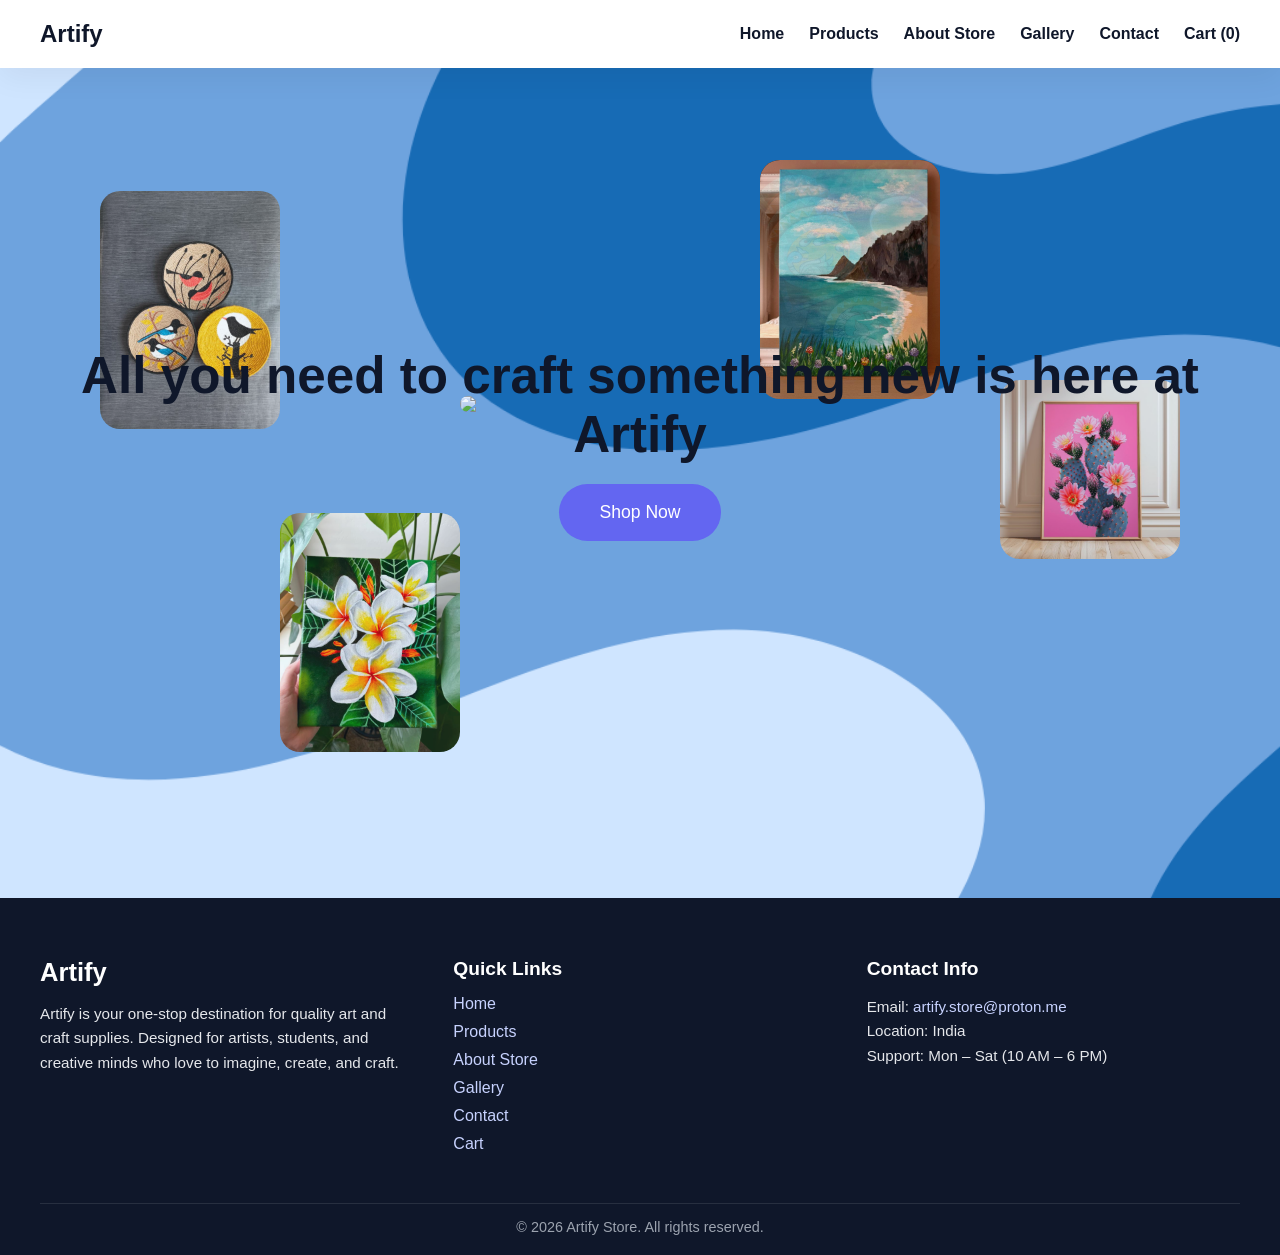
==== commit d0a92e18: "Update index.html" ====
--- a/index.html
+++ b/index.html
@@ -351,7 +351,7 @@
       <img src="Gallery/home4.png" class="float img3" />
       <img src="Gallery/home5.png" class="float img4" />
       <img src="Gallery/home1.png" class="float img4" />
-      <!-- <img src="Gallery/art3.jpg" class="float img5" /> -->
+     <img src="Gallery/home6.jpg" class="float img5" />
     </div>
   </div>
 </section>
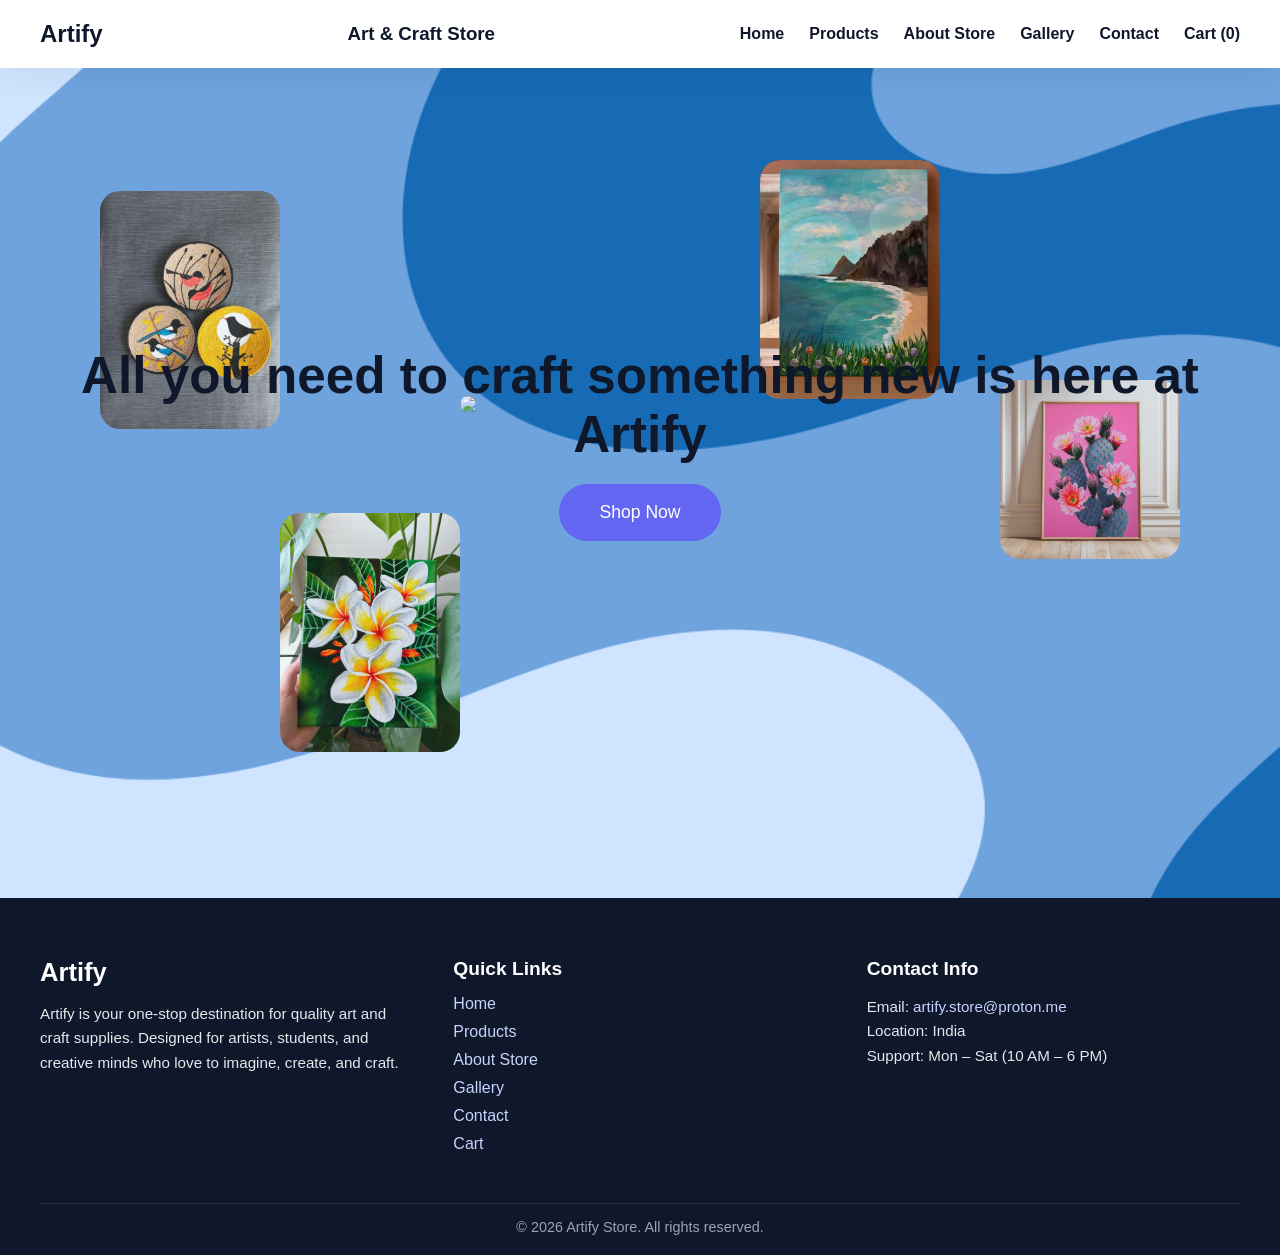
==== commit 7b98512d: "Update index.html" ====
--- a/index.html
+++ b/index.html
@@ -327,6 +327,7 @@
 <body>
 <header>
   <h2>Artify</h2>
+  <h3>Art & Craft Store </h3>
   <div class="menu-btn" onclick="toggleMenu()">☰</div>
   <nav id="navMenu">
     <a onclick="showPage('home')">Home</a>
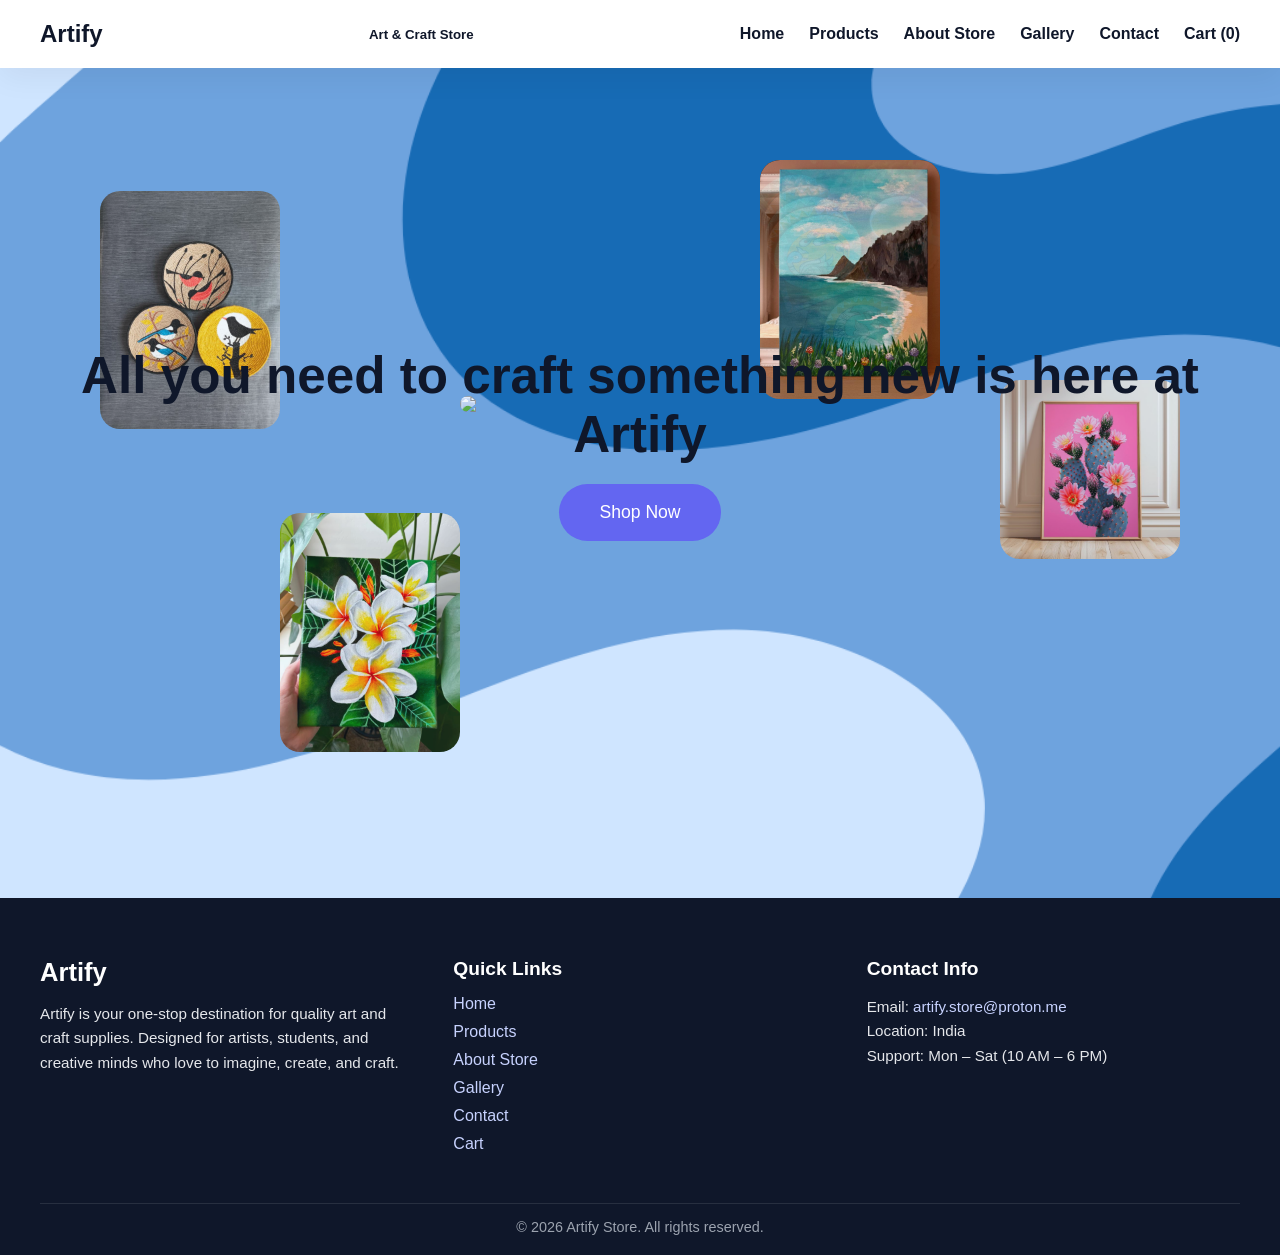
==== commit 93cc84fa: "Update index.html" ====
--- a/index.html
+++ b/index.html
@@ -327,7 +327,7 @@
 <body>
 <header>
   <h2>Artify</h2>
-  <h3>Art & Craft Store </h3>
+  <h5>Art & Craft Store </h5>
   <div class="menu-btn" onclick="toggleMenu()">☰</div>
   <nav id="navMenu">
     <a onclick="showPage('home')">Home</a>
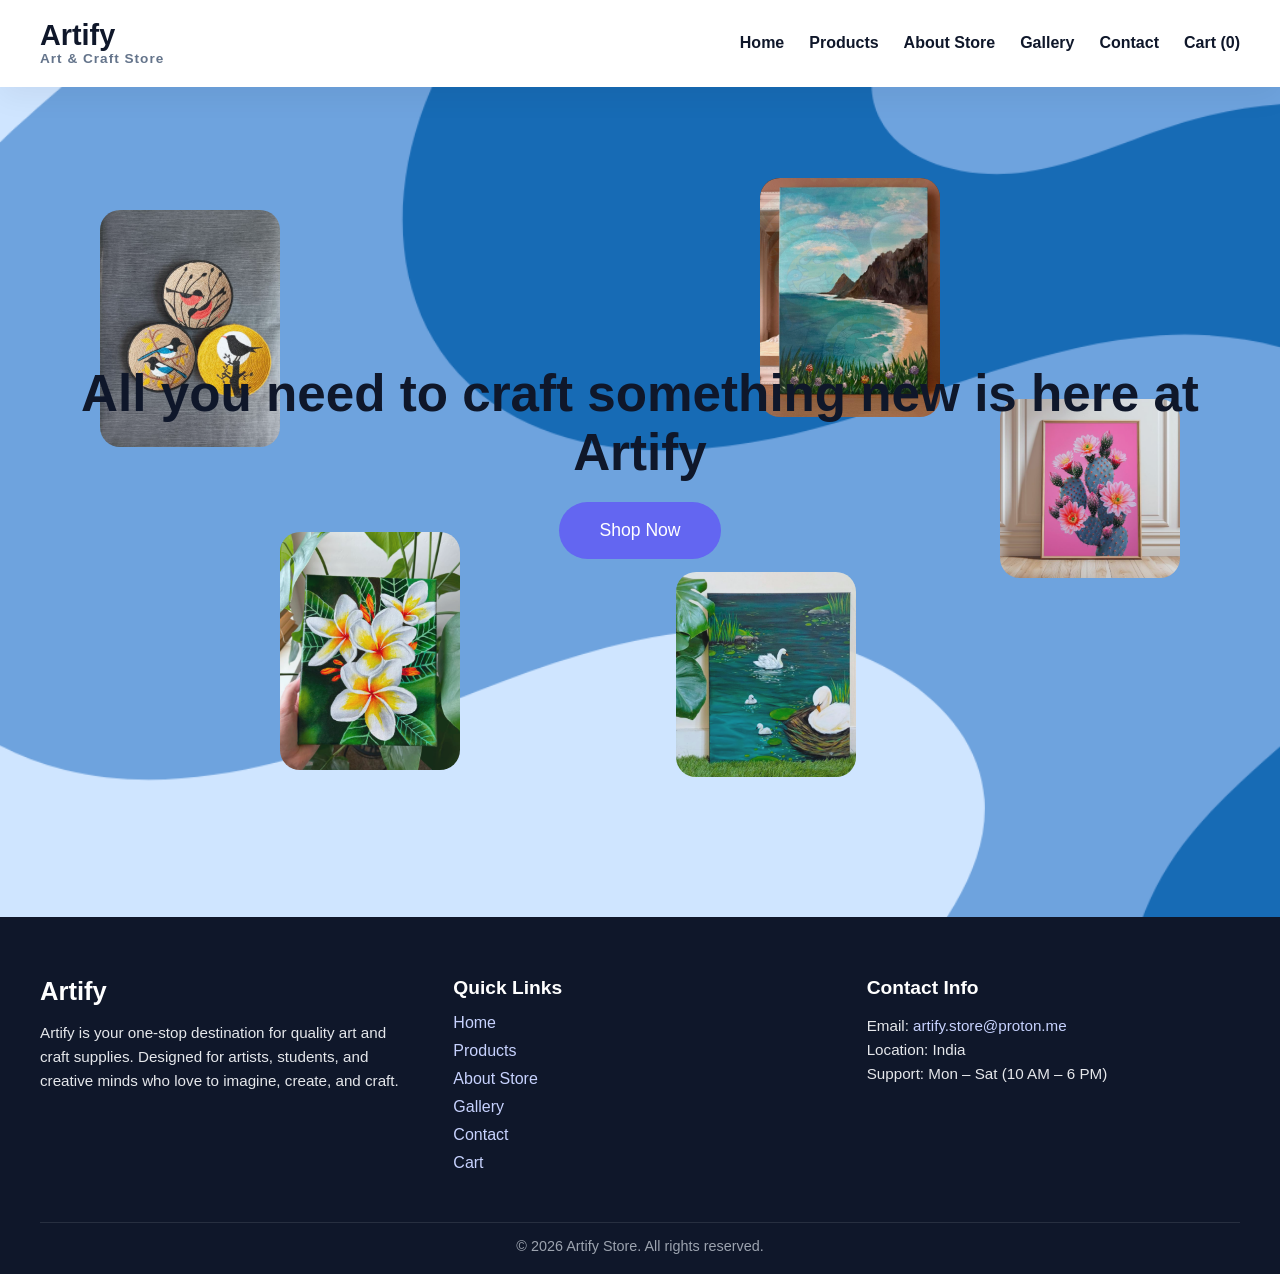
==== commit fd917061: "Update index.html" ====
--- a/index.html
+++ b/index.html
@@ -52,6 +52,7 @@
     .img2{top:40%;right:5%;animation-delay:1s}
     .img3{bottom:1%;left:20%;animation-delay:2s}
     .img5{bottom:55%;left:35%;animation-delay:2s}
+    .img6{bottom:0%;left:53%;animation-delay:2s}
     @keyframes float{0%,100%{transform:translateY(0)}50%{transform:translateY(-30px)}}
 
     .btn{padding:18px 40px;font-size:1.1rem;border:none;border-radius:50px;background:var(--primary);color:white;cursor:pointer;transition:.3s;z-index:2}
@@ -320,14 +321,33 @@
     inset: 0;
   }
 }
+.logo{
+  display: flex;
+  flex-direction: column;
+  line-height: 1.1;
+}
+
+.logo h2{
+  font-size: 1.8rem;
+}
+
+.tagline{
+  font-size: 0.85rem;
+  color: #64748b;
+  font-weight: 600;
+  letter-spacing: 1px;
+}
 
 
   </style>
 </head>
 <body>
 <header>
+  <div class="logo">
   <h2>Artify</h2>
-  <h5>Art & Craft Store </h5>
+  <span class="tagline">Art & Craft Store</span>
+</div>
+
   <div class="menu-btn" onclick="toggleMenu()">☰</div>
   <nav id="navMenu">
     <a onclick="showPage('home')">Home</a>
@@ -352,7 +372,7 @@
       <img src="Gallery/home4.png" class="float img3" />
       <img src="Gallery/home5.png" class="float img4" />
       <img src="Gallery/home1.png" class="float img4" />
-     <img src="Gallery/home6.jpg" class="float img5" />
+      <img src="Gallery/home6.png" class="float img6" />
     </div>
   </div>
 </section>
